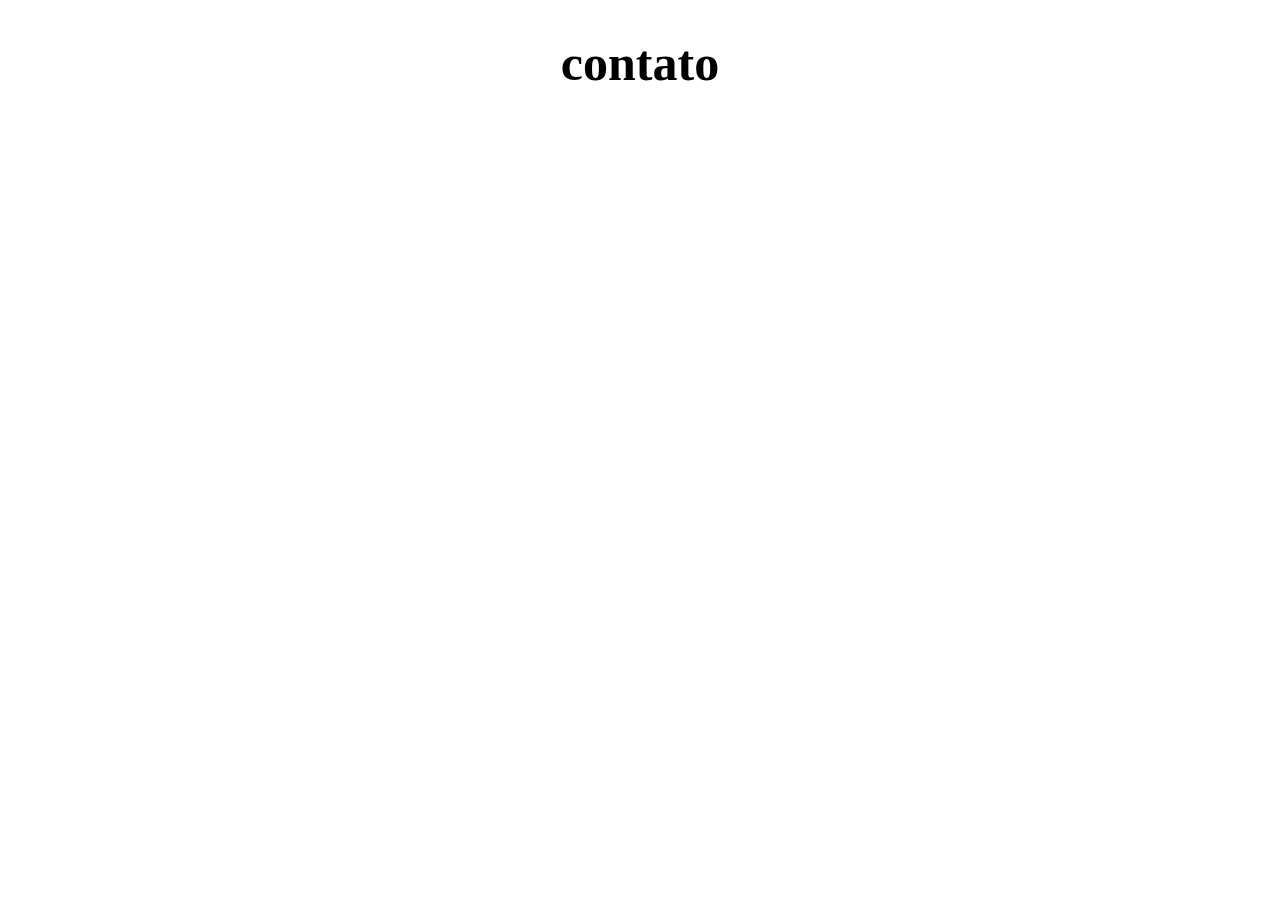
==== contato.html @ 30ec58b9 "Add files via upload" ====
<!DOCTYPE html>
<html lang="pt-br">
<head>
    <meta charset="UTF-8">
    <meta http-equiv="X-UA-Compatible" content="IE=edge">
    <meta name="viewport" content="width=device-width, initial-scale=1.0">
    <link rel="stylesheet" href="./CSS/contato.css">  
    <title>Contato</title>
</head>
<body>
    <h1>contato</h1>
</body>
</html>
---- CSS/contato.css ----
h1{
    font-size: 50px;
    text-align: center;
    
}
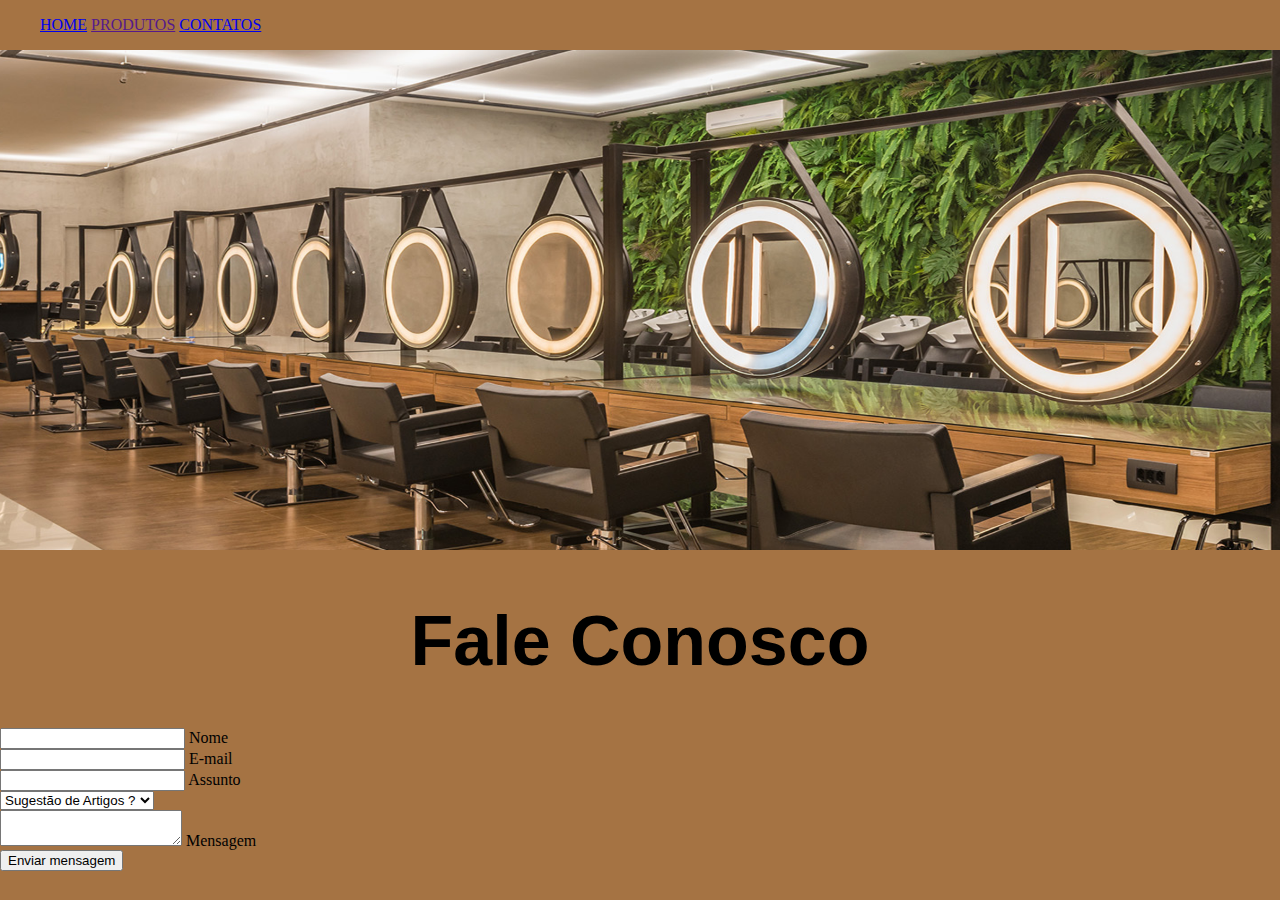
==== commit 43467847: "contato" ====
--- a/contato.html
+++ b/contato.html
@@ -1,13 +1,63 @@
-<!DOCTYPE html>
-<html lang="pt-br">
-<head>
-    <meta charset="UTF-8">
-    <meta http-equiv="X-UA-Compatible" content="IE=edge">
-    <meta name="viewport" content="width=device-width, initial-scale=1.0">
-    <link rel="stylesheet" href="./CSS/contato.css">  
-    <title>Contato</title>
-</head>
+<!DOCTYPE html> <!--tipo de arquivo-->
+<html lang="pt-br"> <!--linguagem de programação e idioma original do site-->
+	<head> <!--cabeça do site (indormações p/ navegador)-->
+    <meta charset="UTF-8"> <!--dicionário-->
+    <title>Neuza Salões</title> <!--titulo do site-->
+    <link rel="stylesheet" type="text/css" href="./CSS/style.css">
+    </head> <!--fim da cabeça do site- arquivos paro navegador (não aparecem na tela)-->
+
+    <header>
+	 <nav>
+		<ul>
+			<li><a href="index.html">home</a></li>
+			<li><a href="">produtos</a></li>
+			<li><a href="contato.html">contatos</a></li>
+		</ul>
+	 </nav>
+      <img id="banner" src="./Images/salons.png">
+    </header>
 <body>
-    <h1>contato</h1>
-</body>
-</html>+    <div class="container_form">
+        <h1 class="title_contato"><i class="icon icon-file-text-o"></i> Fale Conosco</h1>
+        
+        <form method="post" action="#">
+            <div class="style-form-input full">
+                <input type="text" name="nome" required />
+                <label><i class="icon icon-user-1"></i>  Nome</label> 
+            </div>
+            
+            <div class="style-form-input">
+                <input type="text" name="email" required />
+                <label><i class="icon icon-mail-1"></i> E-mail</label> 
+            </div>
+            
+            <div class="style-form-input right">
+                <input type="text" name="assunto" required />
+                <label><i class="icon icon-info-circled"></i> Assunto</label> 
+            </div>
+            <div class="style-form-input full">
+            
+                <select name="estadocivil" class="dropdown select_form" required>
+                
+                <option selected disabled class="form_select_option" value="">Sugestão de Artigos ?</option>
+                <option value="Html5" class="form_select_option">Html5</option>
+                <option value="Css3" class="form_select_option">Css3 </option>
+                <option value="jQuery" class="form_select_option">jQuery</option>                    
+                <option value="WordPress" class="form_select_option">WordPress</option>                    
+            
+                </select>
+            </div>    
+            
+            <div class="style-form-input full">
+                <textarea name="mensagem" required></textarea>
+                <label><i class="icon icon-comments"></i> Mensagem</label>
+            </div>
+            <div class="style-form-input full">
+                <input type="hidden" name="acao" value="enviar">
+                <button class="btn-submit">Enviar mensagem</button>
+            
+            </div>
+        </form>
+    </div>
+
+</body>--- a/CSS/style.css
+++ b/CSS/style.css
@@ -0,0 +1,33 @@
+nav li{
+	display: inline;
+	text-decoration: none;
+	text-transform: uppercase;
+}
+
+
+body{
+	background: #a57343;
+	margin: 0;
+	padding: 0;
+}
+
+#banner{
+	width: 100%;
+}
+
+h1 {
+	font-family:Impact, Haettenschweiler, 'Arial Narrow Bold', sans-serif;
+	text-align: center;
+	font-size: 70px;
+}
+
+.textos {
+	background: white;
+}
+
+p {
+	text-align: center;
+	font-size: 20px;
+}
+
+
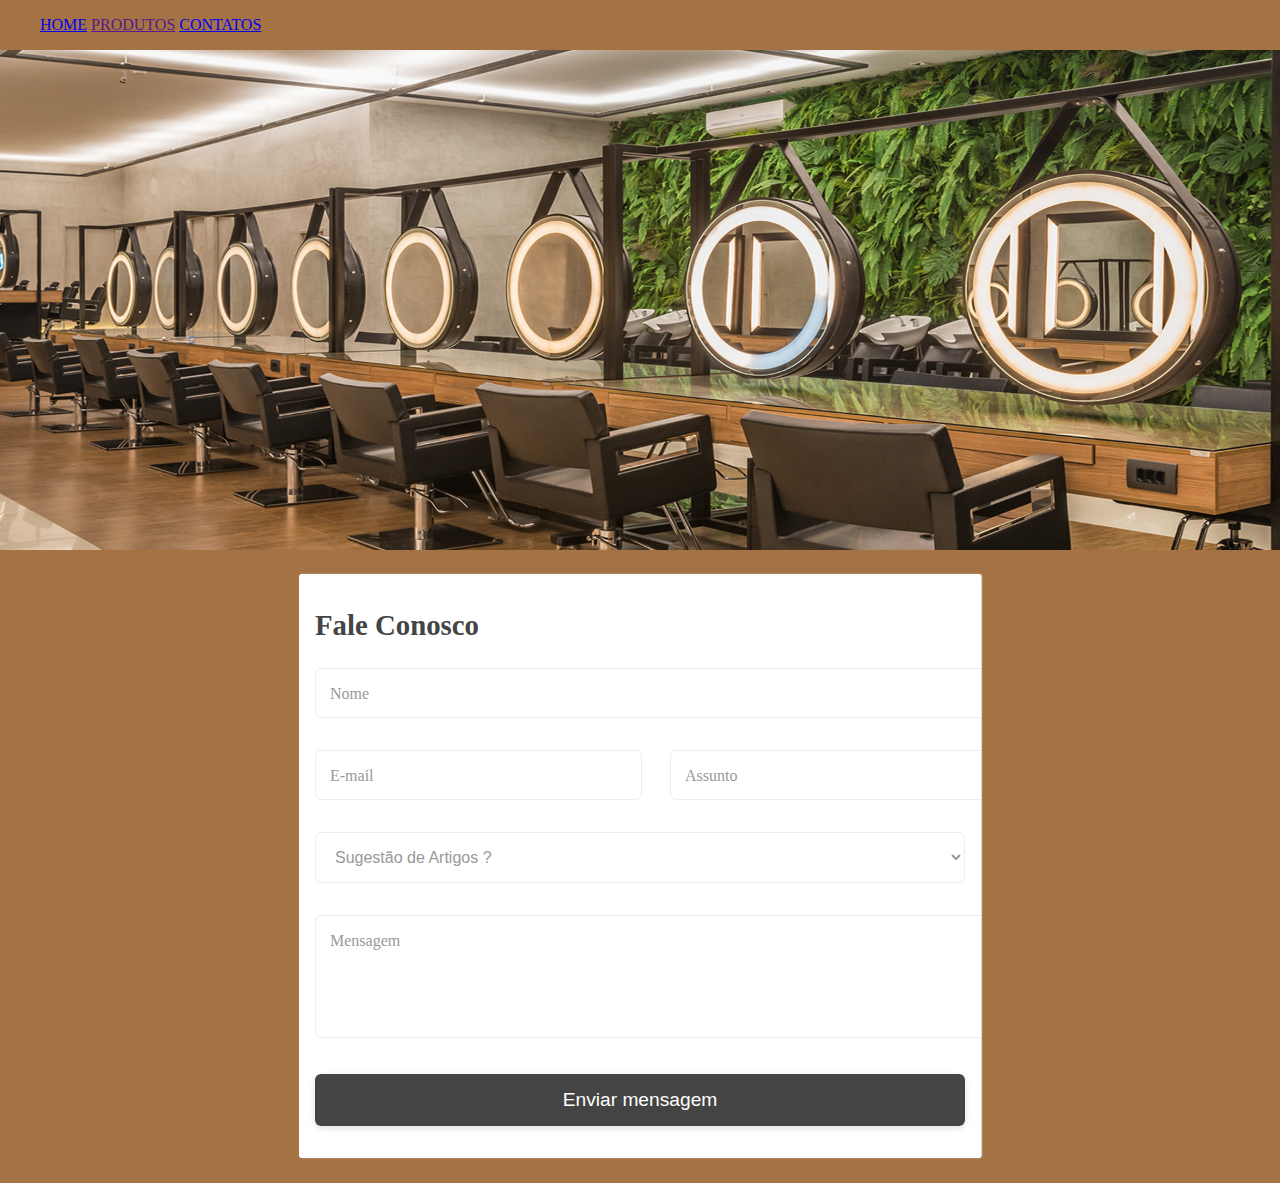
==== commit f0f8f455: "css" ====
--- a/contato.html
+++ b/contato.html
@@ -3,7 +3,7 @@
 	<head> <!--cabeça do site (indormações p/ navegador)-->
     <meta charset="UTF-8"> <!--dicionário-->
     <title>Neuza Salões</title> <!--titulo do site-->
-    <link rel="stylesheet" type="text/css" href="./CSS/style.css">
+    <link rel="stylesheet" type="text/css" href="CSS/contato.css">
     </head> <!--fim da cabeça do site- arquivos paro navegador (não aparecem na tela)-->
 
     <header>
--- a/CSS/contato.css
+++ b/CSS/contato.css
@@ -0,0 +1,143 @@
+nav li{
+	display: inline;
+	text-decoration: none;
+	text-transform: uppercase;
+}
+
+
+body{
+	background: #a57343;
+	margin: 0;
+	padding: 0;
+}
+
+#banner{
+	width: 100%;
+}
+
+h1 {
+	font-family:Impact, Haettenschweiler, 'Arial Narrow Bold', sans-serif;
+	text-align: center;
+	font-size: 70px;
+}
+.title_contato {
+    font-family: 'open_sansregular';
+    font-weight: 600;
+    font-size:1.8em;
+    color: #444;
+    text-align: left;
+    margin-bottom:10px;
+}
+input:focus ~ label, textarea:focus ~ label, input:valid ~ label, textarea:valid ~ label {
+  
+    font-size: 0.8em;
+    color: #5be1e5;
+    top: -15px;
+    -webkit-transition: all 0.225s ease;
+    transition: all 0.225s ease;
+    background: #fff;
+    padding: 7px 6px;
+    left: 10px;
+    border-radius: ;
+    font-weight: bold;
+}
+.style-form-input {
+    float: left;
+    width: 295px;
+    margin: 1em 0;
+    position: relative;
+    border-radius: 4px;
+}
+.right { float:right; }
+@media only screen and (max-width: 768px){
+    
+  .style-form-input { width:100%; }
+}
+.style-form-input label {
+    color: #999;
+    padding: 7px 15px;
+    position: absolute;
+    top: 10px;
+    left: 0;
+    -webkit-transition: all 0.25s ease;
+    transition: all 0.25s ease;
+    pointer-events: none;
+}
+.style-form-input.full { 
+    width: 650px;
+    max-width: 100%;
+}
+input,select,
+textarea {
+    width: 100%;
+    padding: 15px;
+    border: 0;
+    font-size: 1em;
+    background-color: #ffffff;
+    color: #999;
+    border-radius: 6px;
+    border: 1px #eeecec solid;
+}
+input:focus,
+textarea:focus { outline: 0; }
+input:focus ~ span,
+textarea:focus ~ span {
+    width: 100%;
+    -webkit-transition: all 0.075s ease;
+    transition: all 0.075s ease;
+}
+textarea {
+    width: 100%;
+    min-height: 7em;
+}
+.container_form {
+    
+    width: 650px;
+    max-width: 100%;
+    overflow: hidden;
+    background:#fff; 
+    box-shadow: 1px 0px 1.2px 0px #e3e3e3; 
+    border-radius:3px; padding:1em; 
+    margin: 20px auto 25px auto;
+}
+.btn-submit {
+    width: 100%;
+    color: #fff;
+    font-size: 1.2em;    
+    float: left;
+    text-align: center;
+    padding: 15px 35px;
+    border-radius: 6px;
+    display: inline-block;
+    background-color: #444444;
+    cursor: pointer;
+    box-shadow: 0 2px 5px 0 rgba(0,0,0,0.06), 0 2px 10px 0 rgba(0,0,0,0.07);
+    -webkit-transition: all 300ms ease;
+    transition: all 300ms ease;
+    border:none;
+}
+.btn-submit:hover {
+    
+    background-color: #5be1e5;
+    transform: translateY(2px);
+    box-shadow: 0 1px 1px 0 rgba(0,0,0,0.10),
+    0 1px 1px 0 rgba(0,0,0,0.08);
+}
+@media (max-width: 768px) {
+    
+    .btn-submit {
+        
+      width:100%;
+      float: none;
+      text-align:center;
+    
+    }
+}
+input[type=checkbox] + label {
+  color: #ccc;
+  font-style: italic;
+} 
+input[type=checkbox]:checked + label {
+  color: #f00;
+  font-style: normal;
+}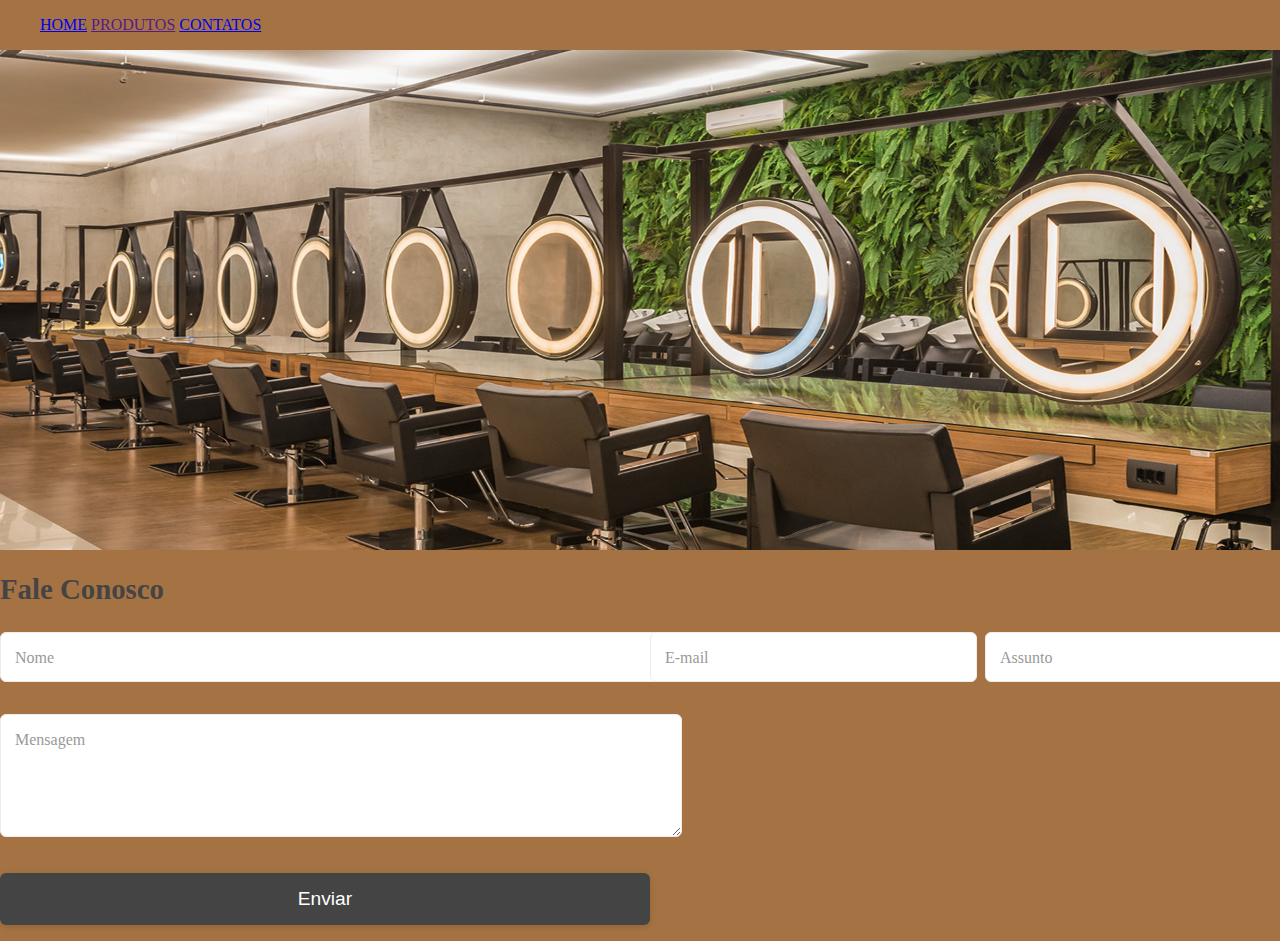
==== commit f5ca16c4: "shdubx" ====
--- a/contato.html
+++ b/contato.html
@@ -17,8 +17,8 @@
       <img id="banner" src="./Images/salons.png">
     </header>
 <body>
-    <div class="container_form">
-        <h1 class="title_contato"><i class="icon icon-file-text-o"></i> Fale Conosco</h1>
+    <div class="row input-container">
+        <h1 class="title_contato">Fale Conosco</h1>
         
         <form method="post" action="#">
             <div class="style-form-input full">
@@ -35,18 +35,6 @@
                 <input type="text" name="assunto" required />
                 <label><i class="icon icon-info-circled"></i> Assunto</label> 
             </div>
-            <div class="style-form-input full">
-            
-                <select name="estadocivil" class="dropdown select_form" required>
-                
-                <option selected disabled class="form_select_option" value="">Sugestão de Artigos ?</option>
-                <option value="Html5" class="form_select_option">Html5</option>
-                <option value="Css3" class="form_select_option">Css3 </option>
-                <option value="jQuery" class="form_select_option">jQuery</option>                    
-                <option value="WordPress" class="form_select_option">WordPress</option>                    
-            
-                </select>
-            </div>    
             
             <div class="style-form-input full">
                 <textarea name="mensagem" required></textarea>
@@ -54,7 +42,7 @@
             </div>
             <div class="style-form-input full">
                 <input type="hidden" name="acao" value="enviar">
-                <button class="btn-submit">Enviar mensagem</button>
+                <button class="btn-submit">Enviar</button>
             
             </div>
         </form>
